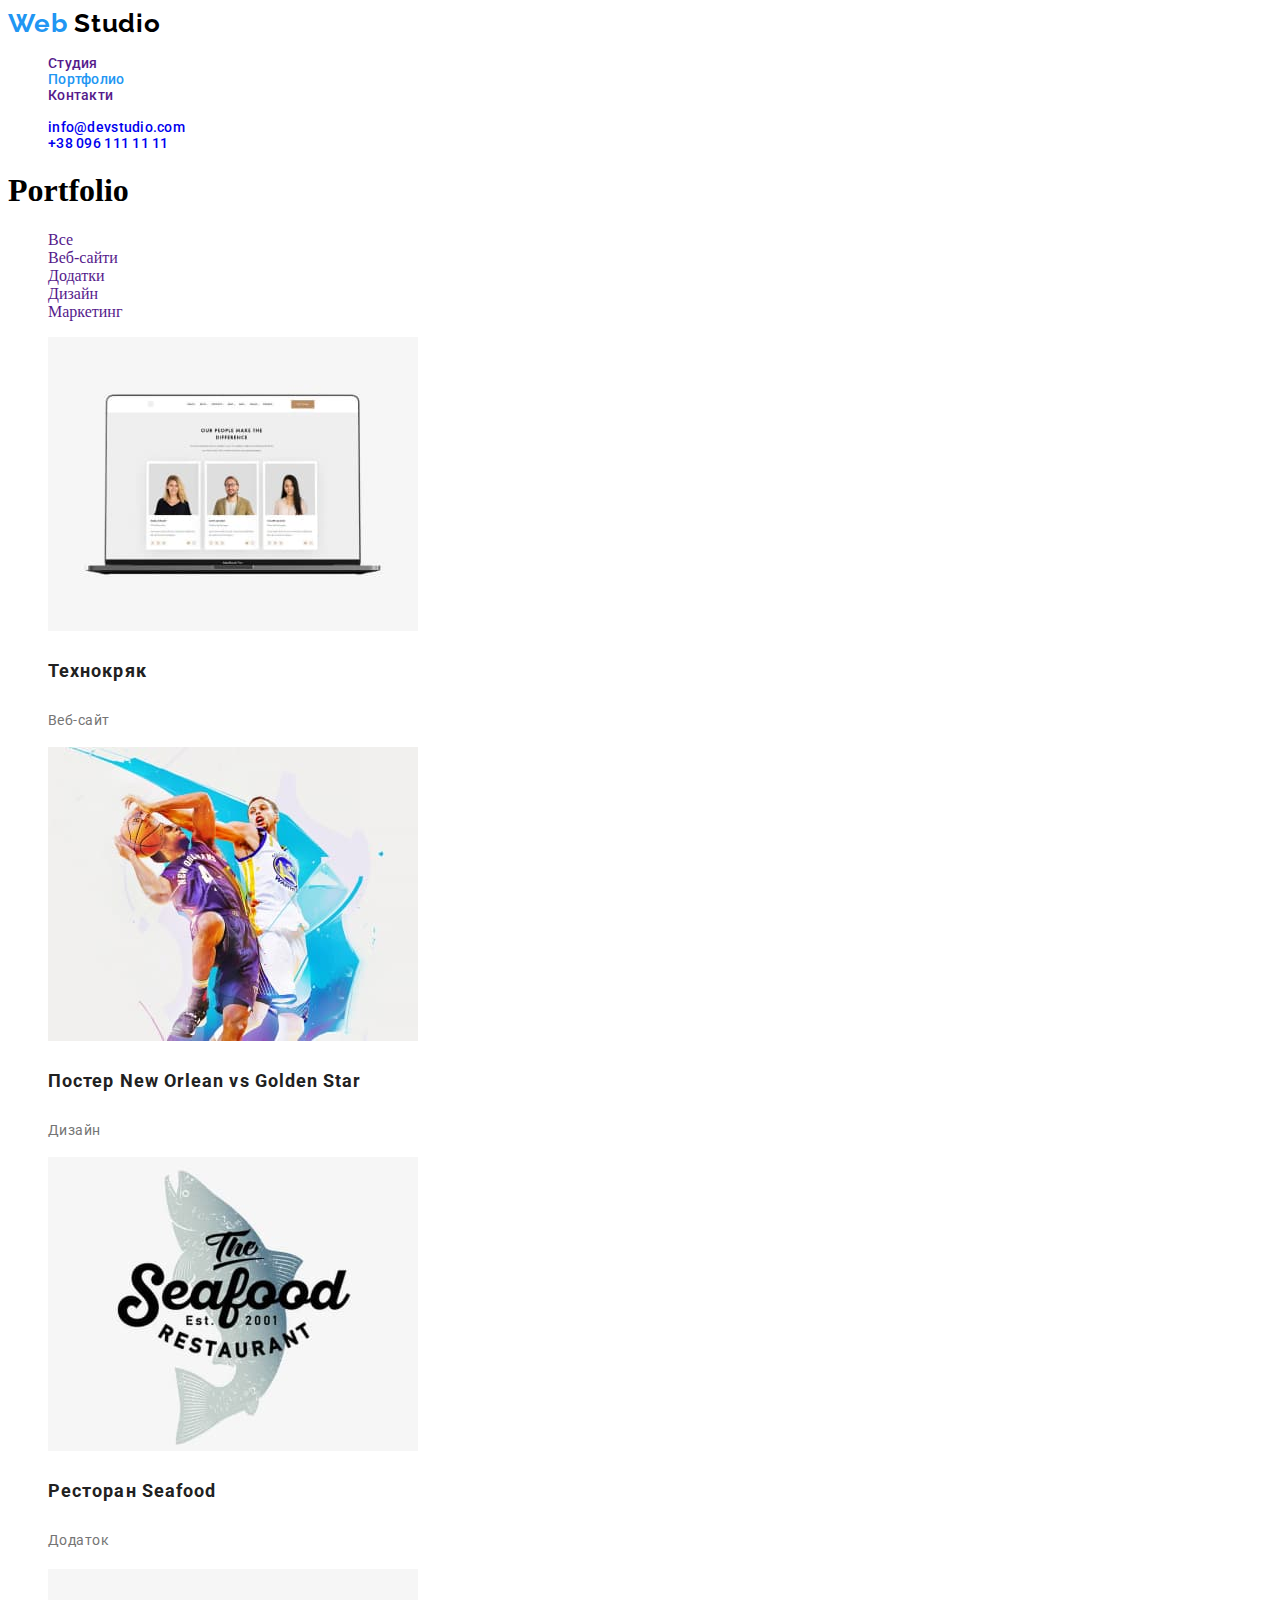
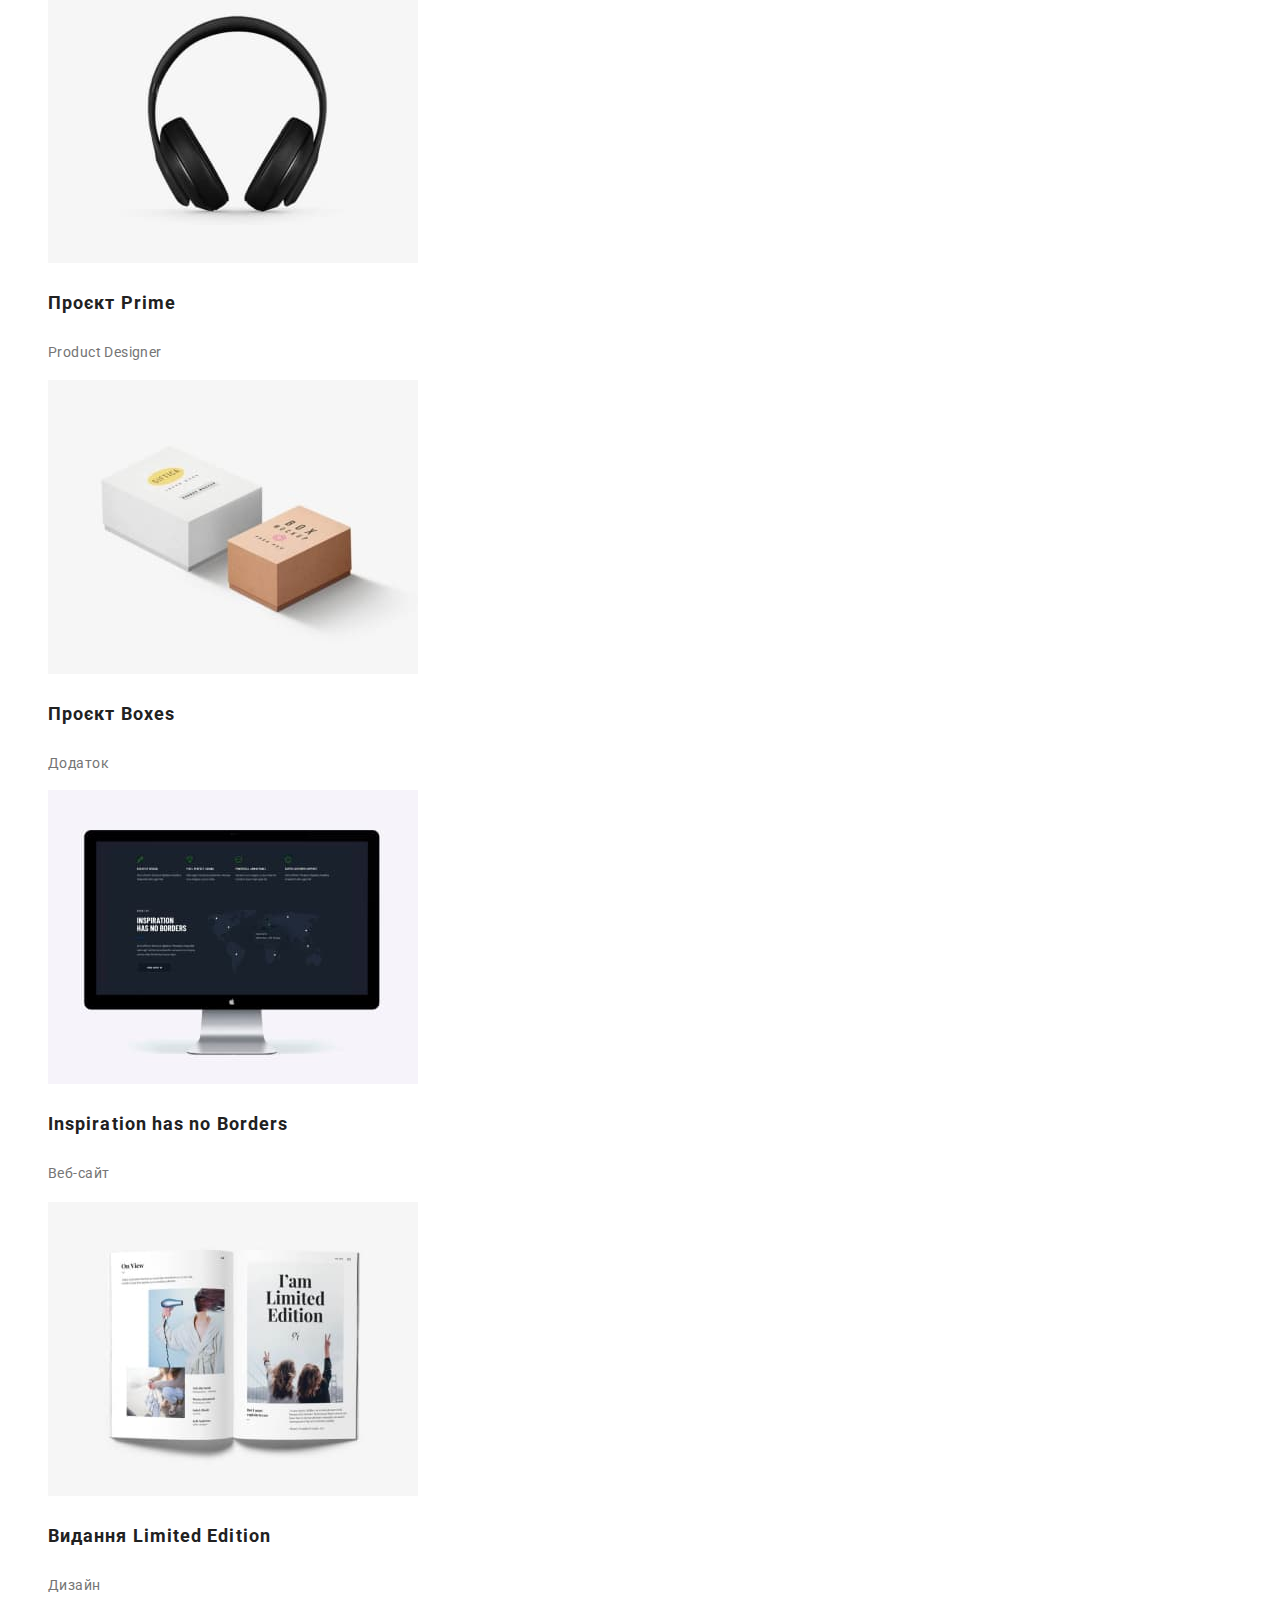
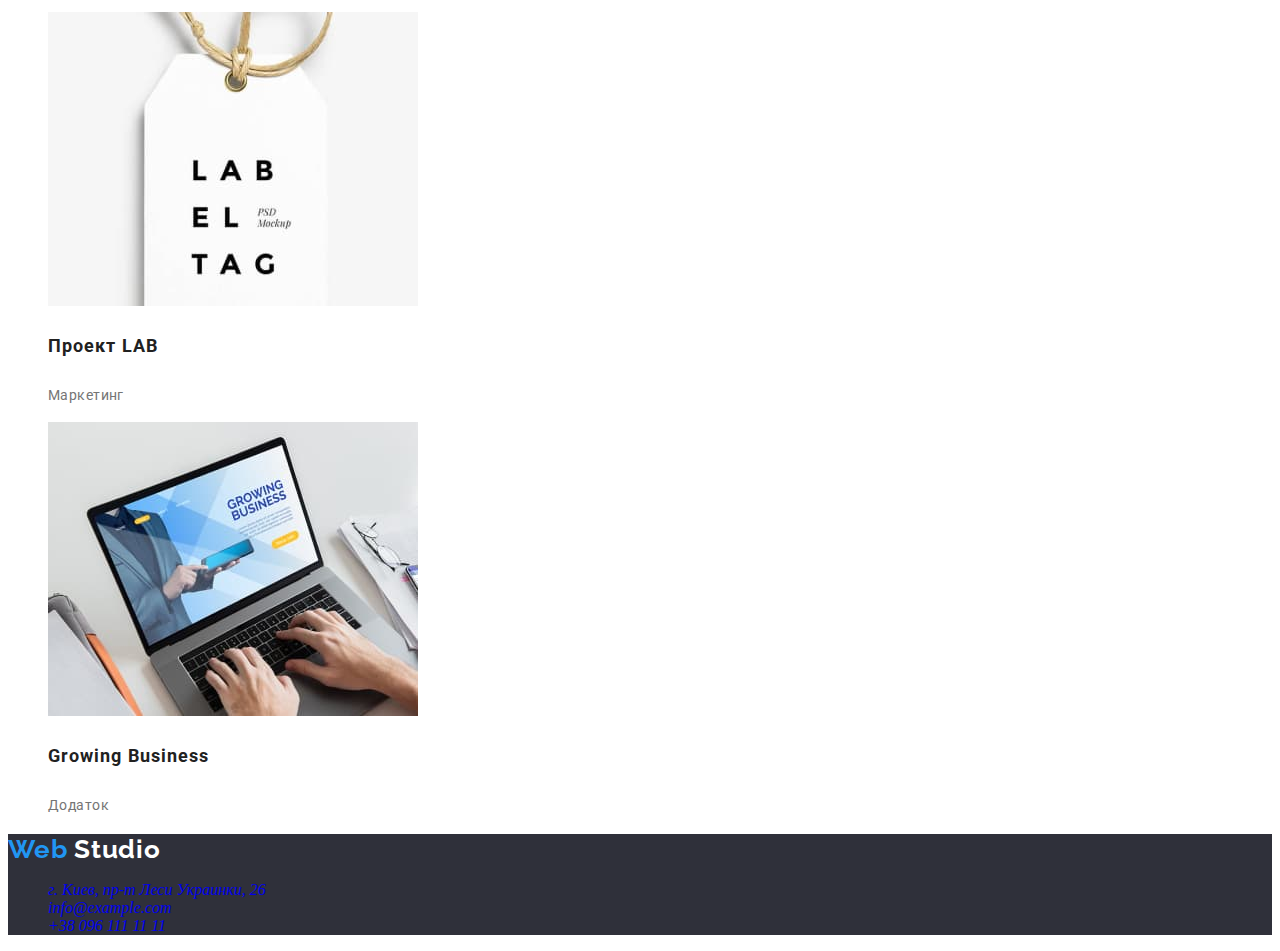
==== index.html @ 173cd4f8 "add style" ====
<!DOCTYPE html>
<html lang="ru">
    <head>
        <meta charset="UTF-8" />
        <meta
            name="viewport"
            content="width=device-width, initial-scale=1, shrink-to-fit=no"
        />
        <title>Portfolio</title>
        <link rel="preconnect" href="https://fonts.googleapis.com" />
        <link rel="preconnect" href="https://fonts.gstatic.com" crossorigin />
        <link
            href="https://fonts.googleapis.com/css2?family=Raleway:wght@700&family=Roboto:wght@400;700;900&display=swap"
            rel="stylesheet"
        />
        <link rel="stylesheet" href="./css/style.css" />
    </head>
    <body>
        <!--header-->
        <header class="header">
            <nav>
                <a href="./index.html" class="logo"
                    >Web <span class="logo-dark">Studio</span></a
                >
                <ul class="site-nav">
                    <li class="site-nav-item">
                        <a class="nav-link link" href="">Студия</a>
                    </li>
                    <li class="site-nav-item">
                        <a class="nav-link-active" href="Портфолио"
                            >Портфолио</a
                        >
                    </li>
                    <li class="site-nav-item">
                        <a class="nav-link link" href="">Контакти</a>
                    </li>
                </ul>
                <ul class="nav-contacts">
                    <li class="site-nav-item">
                        <a class="mail-header" href="mailto:info@devstudio.com"
                            >info@devstudio.com</a
                        >
                    </li>
                    <li class="site-nav-item">
                        <a class="phone-header" href="tel:+380961111111"
                            >+38 096 111 11 11</a
                        >
                    </li>
                </ul>
            </nav>
        </header>
        <section class="portfolio">
            <h1 class="section-title">Portfolio</h1>
            <!--nav-->
            <nav class="portfolio-nav">
                <ul class="portfolio-menu">
                    <li class="portfolio-item">
                        <a href="" class="menu-link curent">Все</a>
                    </li>
                    <li class="portfolio-item">
                        <a href="" class="menu-link link">Веб-сайти</a>
                    </li>
                    <li class="portfolio-item">
                        <a href="" class="menu-link link">Додатки</a>
                    </li>
                    <li class="portfolio-item">
                        <a href="" class="menu-link link">Дизайн</a>
                    </li>
                    <li class="portfolio-item">
                        <a href="" class="menu-link link">Маркетинг</a>
                    </li>
                </ul>
            </nav>
            <ul class="list">
                <li class="list-item">
                    <img
                        class="portfolio-img"
                        src="./images/img1.jpg"
                        width="370"
                        height="294"
                        alt="Веб-сайт"
                    />
                    <h3 class="list-title">Технокряк</h3>
                    <p class="list-text">Веб-сайт</p>
                </li>
                <li class="list-item">
                    <img
                        class="portfolio-img"
                        src="./images/img2.jpg"
                        width="370"
                        height="294"
                        alt="Постер New Orlean vs Golden Star"
                    />
                    <h3 class="list-title">Постер New Orlean vs Golden Star</h3>
                    <p class="list-text">Дизайн</p>
                </li>
                <li class="list-item">
                    <img
                        class="portfolio-img"
                        src="./images/img3.jpg"
                        width="370"
                        height="294"
                        alt="Ресторан Seafood"
                    />
                    <h3 class="list-title">Ресторан Seafood</h3>
                    <p class="list-text">Додаток</p>
                </li>
            </ul>
            <ul class="list">
                <li class="list-item">
                    <img
                        class="portfolio-img"
                        src="./images/img4.jpg"
                        width="370"
                        height="294"
                        alt="Проєкт Prime"
                    />
                    <h3 class="list-title">Проєкт Prime</h3>
                    <p class="list-text">Product Designer</p>
                </li>
                <li class="list-item">
                    <img
                        class="portfolio-img"
                        src="./images/img5.jpg"
                        width="370"
                        height="294"
                        alt="Проєкт Boxes"
                    />
                    <h3 class="list-title">Проєкт Boxes</h3>
                    <p class="list-text">Додаток</p>
                </li>
                <li class="list-item">
                    <img
                        class="portfolio-img"
                        src="./images/img6.jpg"
                        width="370"
                        height="294"
                        alt="Веб-сайт"
                    />
                    <h3 class="list-title">Inspiration has no Borders</h3>
                    <p class="list-text">Веб-сайт</p>
                </li>
            </ul>
            <ul class="list">
                <li class="list-item">
                    <img
                        class="portfolio-img"
                        src="./images/img7.jpg"
                        width="370"
                        height="294"
                        alt="Видання Limited Edition"
                    />
                    <h3 class="list-title">Видання Limited Edition</h3>
                    <p class="list-text">Дизайн</p>
                </li>
                <li class="list-item">
                    <img
                        class="portfolio-img"
                        src="./images/img8.jpg"
                        width="370"
                        height="294"
                        alt="Проект LAB"
                    />
                    <h3 class="list-title">Проект LAB</h3>
                    <p class="list-text">Маркетинг</p>
                </li>
                <li class="list-item">
                    <img
                        class="portfolio-img"
                        src="./images/img9.jpg"
                        width="370"
                        height="294"
                        alt="Мобільний додаток"
                    />
                    <h3 class="list-title">Growing Business</h3>
                    <p class="list-text">Додаток</p>
                </li>
            </ul>
        </section>
        <!--подвал-->
        <footer class="footer">
            <a class="logo" href="">
                Web <span class="logo-white">Studio</span></a
            >
            <address>
                <ul class="address-list">
                    <li class="address-item">
                        <a
                            class="address"
                            href="https://https://goo.gl/maps/Vq8eRykNfUg5gmFL7"
                            >г. Киев, пр-т Леси Украинки, 26</a
                        >
                    </li>
                    <li class="address-item">
                        <a class="mail-footer" href="mailto:info@example.com"
                            >info@example.com</a
                        >
                    </li>
                    <li class="address-item">
                        <a class="phone-footer" href="tel:+380961111111"
                            >+38 096 111 11 11</a
                        >
                    </li>
                </ul>
            </address>
        </footer>
    </body>
</html>
---- css/style.css ----
:root {
	--accent-color:#2196F3;
	--font-family: "Roboto" sans serif;
	--title-size:18px;
	--text-size:14px;
	--title-color:#212121;
	--text-color:#757575;
}
body {
	font-family: var(--font-family);
}
a {
	text-decoration: none;
}
ul {
	list-style: none;
}
.logo {
	font-family: 'Raleway';
		font-style: normal;
		font-weight: 700;
		font-size: 26px;
		line-height: 1.92;
		letter-spacing: 0.03em;
        color: var(--accent-color)
}
.header {
	border-color: antiquewhite;
}
.logo-dark {
	color: #000;
}
.logo-white {
	color: #fff;
}

.site-nav-item {
	font-family: 'Roboto';
	font-style: normal;
	font-weight: 500;
	font-size: 14px;
	line-height: 16px;
	letter-spacing: 0.02em;
	color: #212121;
}
.nav-link-active {
	color: var(--accent-color);


}
.nav-link active:hover,
.nav-link active:focus {
	color: var(--accent-color);

}
.site-nav-item:hover, .site-nav-item:focus {
	color: var(--accent-color);
	
}
.list-title {
	font-size: var(--title-size);
	color: var(--title-color);
	font-family:'Roboto';
	font-style: normal;
	font-weight: 700;
	font-size: 18px;
	line-height:2;
letter-spacing: 0.06em;
}
.list-text {
	font-size: var(--text-size);
	color: var(--text-color);
	font-family: 'Roboto';
	font-style: normal;
	font-weight: 400;
	line-height: 1.87;
	letter-spacing: 0.03em;
}
footer {
	background-color: #2F303A;
}
.logo {
	color: var(--accent-color);
	font-family: 'Raleway';
		font-style: normal;
		font-weight: 700;
		font-size: 26px;
		line-height:1.19;
        letter-spacing: 0.03em;
}
.logo-white {
	color: #fff;

}
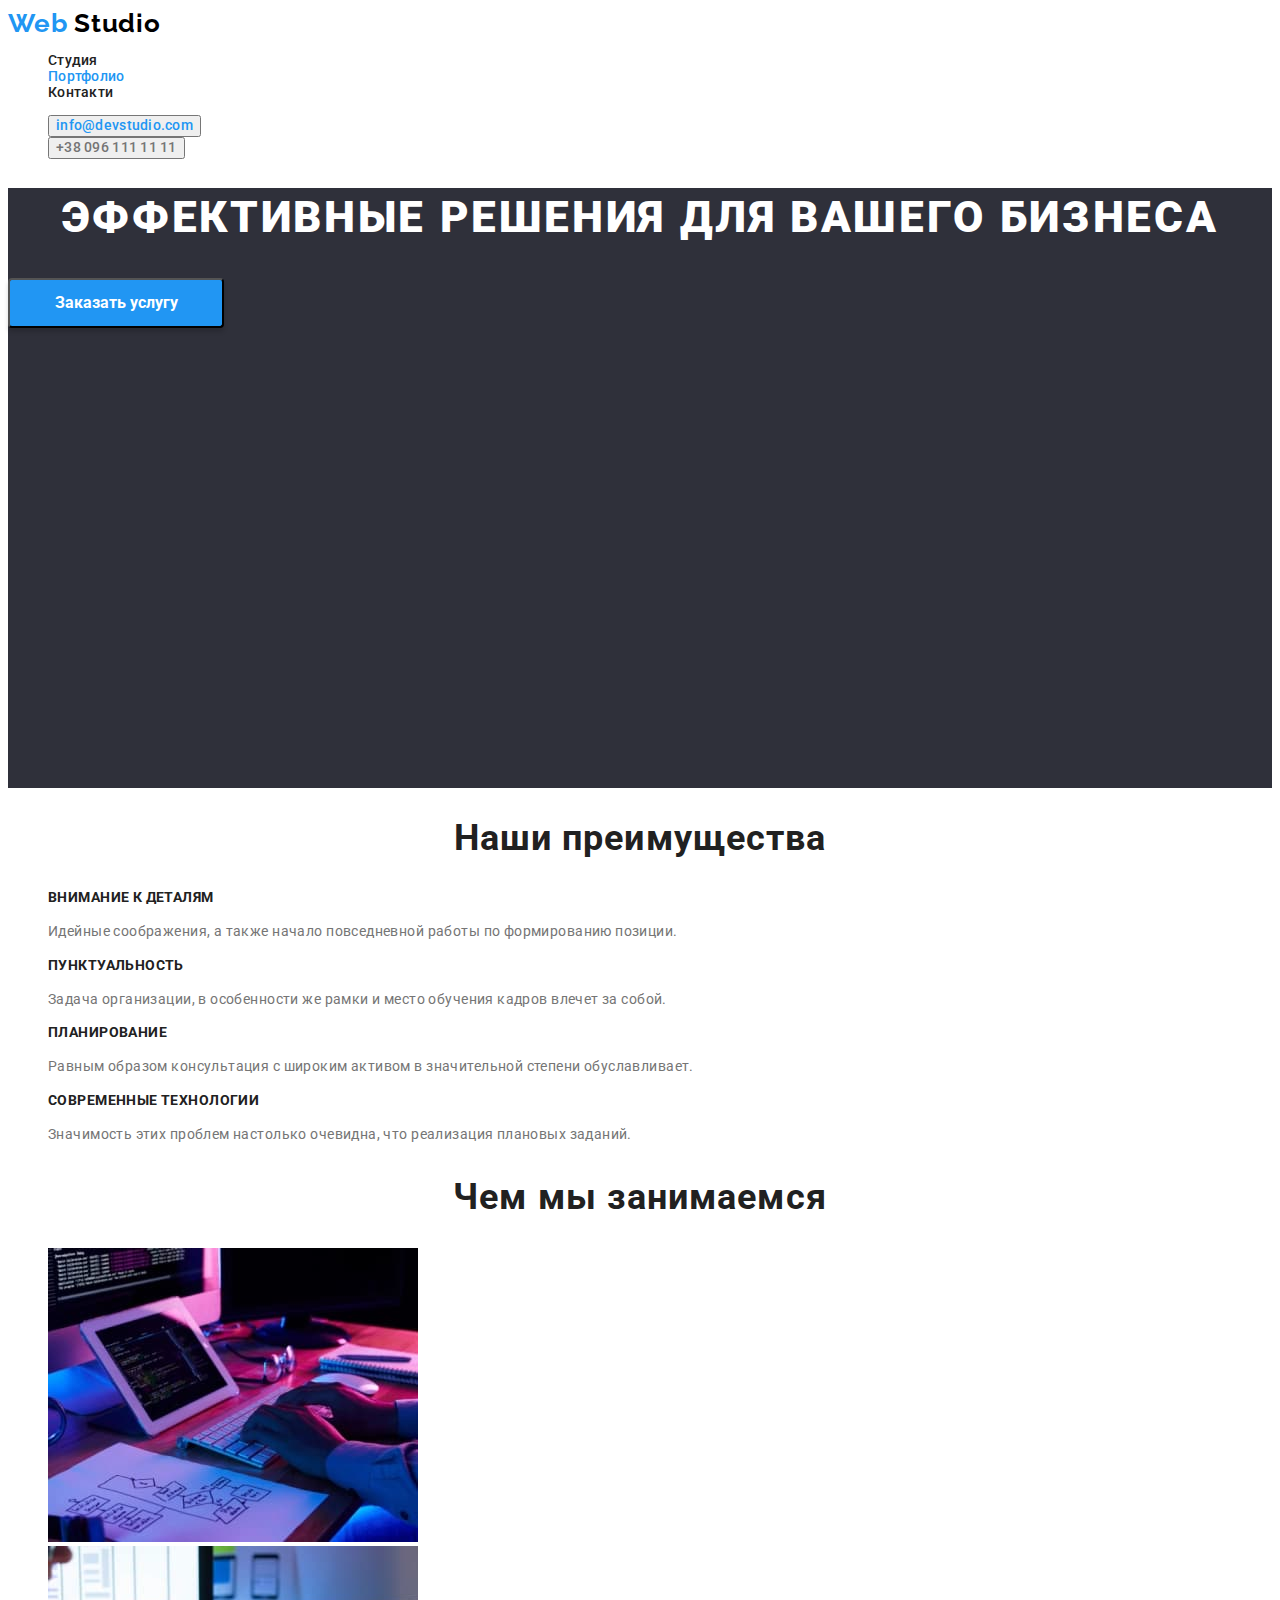
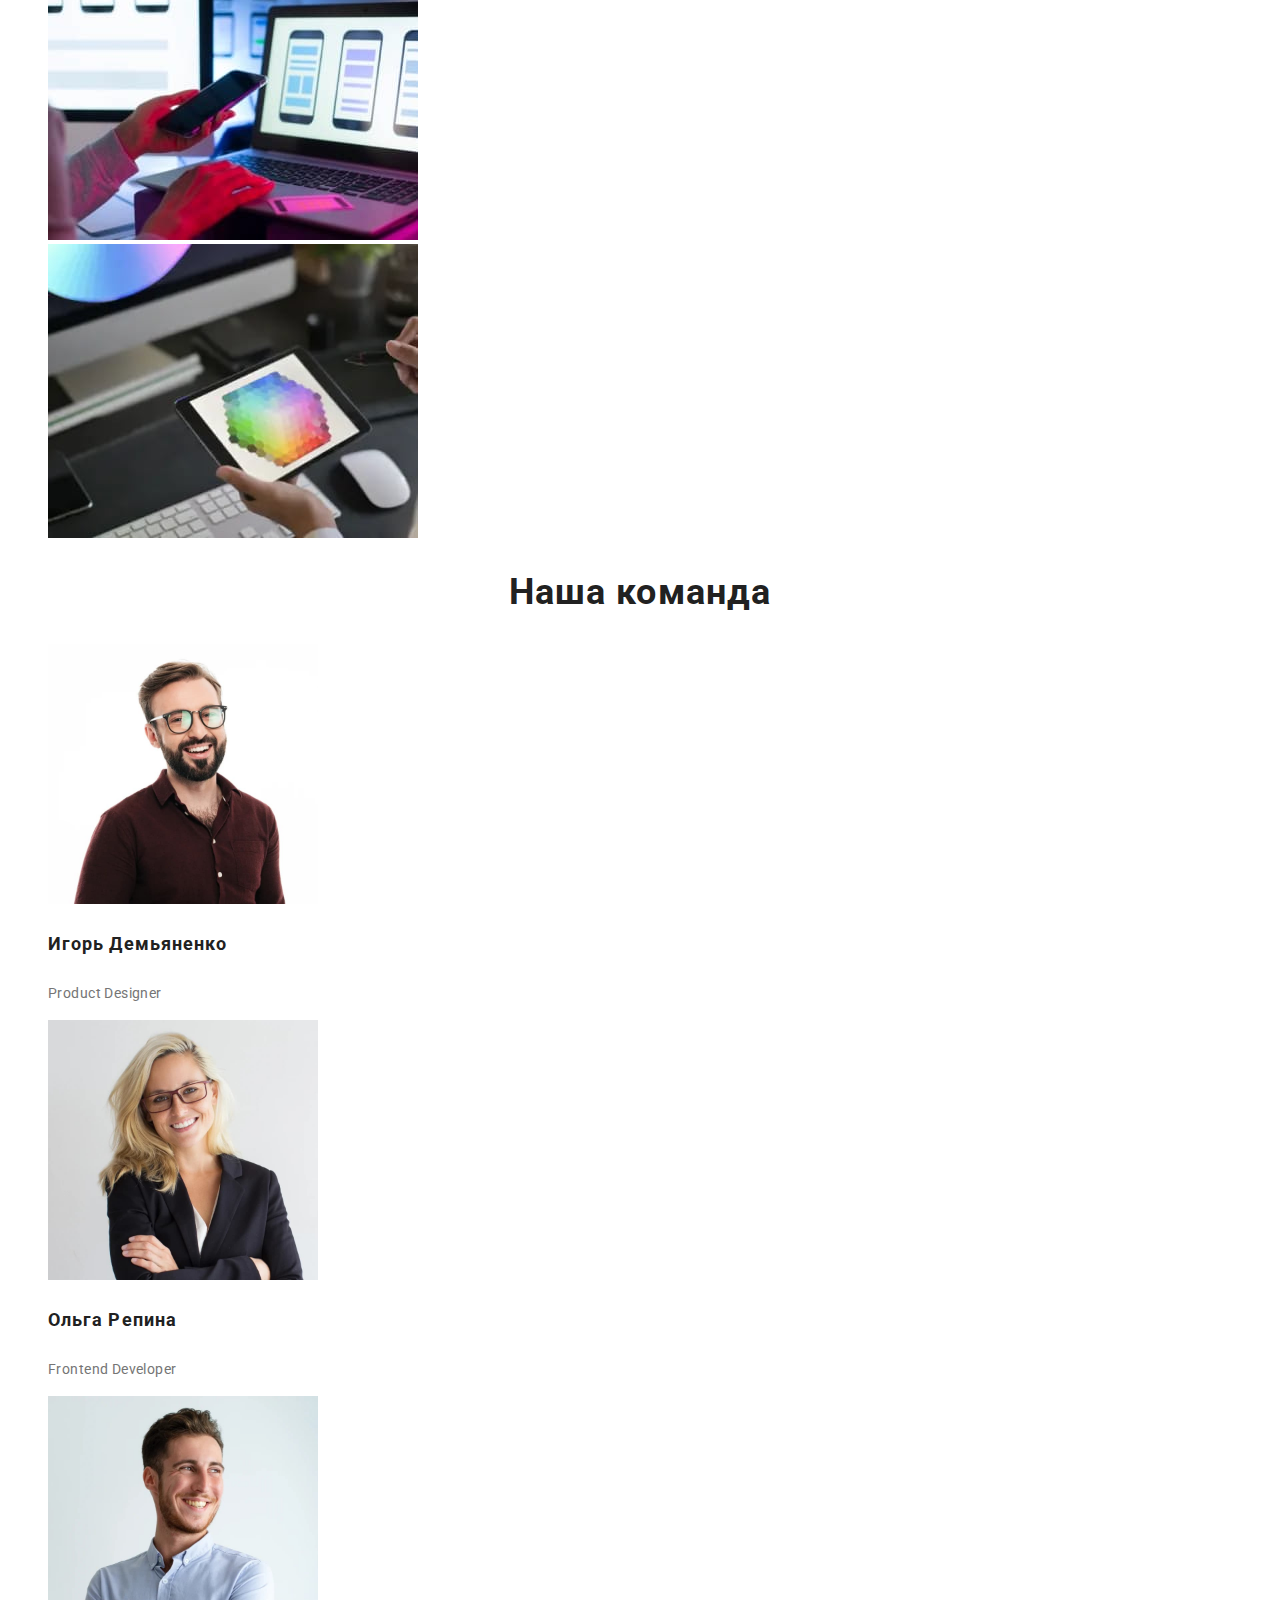
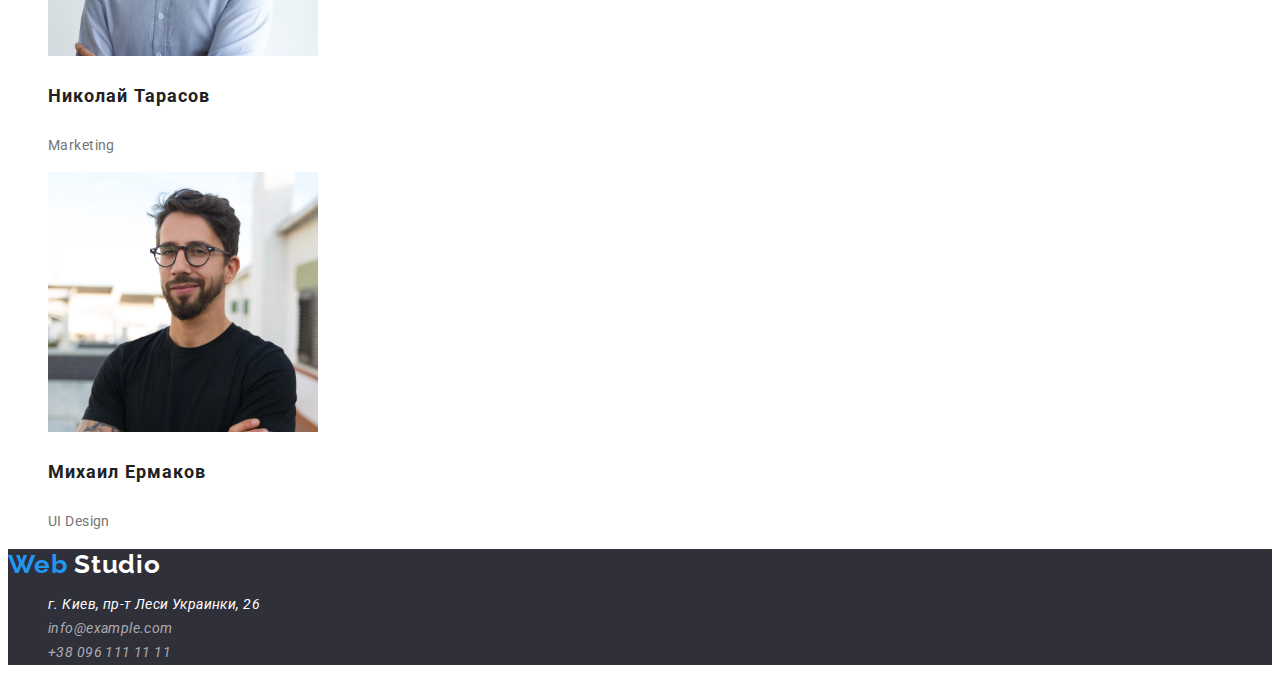
==== commit f4af5141: "stylization of pages html" ====
--- a/index.html
+++ b/index.html
@@ -1,12 +1,10 @@
 <!DOCTYPE html>
-<html lang="ru">
+<html lang="uk">
     <head>
         <meta charset="UTF-8" />
-        <meta
-            name="viewport"
-            content="width=device-width, initial-scale=1, shrink-to-fit=no"
-        />
-        <title>Portfolio</title>
+        <meta http-equiv="X-UA-Compatible" content="IE=edge" />
+        <meta name="viewport" content="width=device-width, initial-scale=1.0" />
+        <title>Студія</title>
         <link rel="preconnect" href="https://fonts.googleapis.com" />
         <link rel="preconnect" href="https://fonts.gstatic.com" crossorigin />
         <link
@@ -16,167 +14,169 @@
         <link rel="stylesheet" href="./css/style.css" />
     </head>
     <body>
-        <!--header-->
+        <!--хедер-->
         <header class="header">
             <nav>
                 <a href="./index.html" class="logo"
                     >Web <span class="logo-dark">Studio</span></a
                 >
                 <ul class="site-nav">
-                    <li class="site-nav-item">
+                    <li class="site nav item">
                         <a class="nav-link link" href="">Студия</a>
                     </li>
-                    <li class="site-nav-item">
-                        <a class="nav-link-active" href="Портфолио"
+                    <li class="site nav item">
+                        <a class="nav-link active" href="portfolio.html"
                             >Портфолио</a
                         >
                     </li>
-                    <li class="site-nav-item">
+                    <li class="site nav item">
                         <a class="nav-link link" href="">Контакти</a>
                     </li>
                 </ul>
                 <ul class="nav-contacts">
-                    <li class="site-nav-item">
-                        <a class="mail-header" href="mailto:info@devstudio.com"
-                            >info@devstudio.com</a
-                        >
-                    </li>
-                    <li class="site-nav-item">
-                        <a class="phone-header" href="tel:+380961111111"
-                            >+38 096 111 11 11</a
-                        >
+                    <li class="nav-link">
+                        <button type="button" class="button button-primary">
+                            info@devstudio.com
+                        </button>
+                    </li>
+                    <li class="nav-link">
+                        <button type="button" class="button button-secondary">
+                            +38 096 111 11 11
+                        </button>
                     </li>
                 </ul>
             </nav>
         </header>
-        <section class="portfolio">
-            <h1 class="section-title">Portfolio</h1>
-            <!--nav-->
-            <nav class="portfolio-nav">
-                <ul class="portfolio-menu">
-                    <li class="portfolio-item">
-                        <a href="" class="menu-link curent">Все</a>
-                    </li>
-                    <li class="portfolio-item">
-                        <a href="" class="menu-link link">Веб-сайти</a>
-                    </li>
-                    <li class="portfolio-item">
-                        <a href="" class="menu-link link">Додатки</a>
-                    </li>
-                    <li class="portfolio-item">
-                        <a href="" class="menu-link link">Дизайн</a>
-                    </li>
-                    <li class="portfolio-item">
-                        <a href="" class="menu-link link">Маркетинг</a>
-                    </li>
-                </ul>
-            </nav>
-            <ul class="list">
-                <li class="list-item">
-                    <img
-                        class="portfolio-img"
-                        src="./images/img1.jpg"
-                        width="370"
-                        height="294"
-                        alt="Веб-сайт"
-                    />
-                    <h3 class="list-title">Технокряк</h3>
-                    <p class="list-text">Веб-сайт</p>
-                </li>
-                <li class="list-item">
-                    <img
-                        class="portfolio-img"
-                        src="./images/img2.jpg"
-                        width="370"
-                        height="294"
-                        alt="Постер New Orlean vs Golden Star"
-                    />
-                    <h3 class="list-title">Постер New Orlean vs Golden Star</h3>
-                    <p class="list-text">Дизайн</p>
-                </li>
-                <li class="list-item">
-                    <img
-                        class="portfolio-img"
-                        src="./images/img3.jpg"
-                        width="370"
-                        height="294"
-                        alt="Ресторан Seafood"
-                    />
-                    <h3 class="list-title">Ресторан Seafood</h3>
-                    <p class="list-text">Додаток</p>
-                </li>
-            </ul>
-            <ul class="list">
-                <li class="list-item">
-                    <img
-                        class="portfolio-img"
-                        src="./images/img4.jpg"
-                        width="370"
-                        height="294"
-                        alt="Проєкт Prime"
-                    />
-                    <h3 class="list-title">Проєкт Prime</h3>
-                    <p class="list-text">Product Designer</p>
-                </li>
-                <li class="list-item">
-                    <img
-                        class="portfolio-img"
-                        src="./images/img5.jpg"
-                        width="370"
-                        height="294"
-                        alt="Проєкт Boxes"
-                    />
-                    <h3 class="list-title">Проєкт Boxes</h3>
-                    <p class="list-text">Додаток</p>
-                </li>
-                <li class="list-item">
-                    <img
-                        class="portfolio-img"
-                        src="./images/img6.jpg"
-                        width="370"
-                        height="294"
-                        alt="Веб-сайт"
-                    />
-                    <h3 class="list-title">Inspiration has no Borders</h3>
-                    <p class="list-text">Веб-сайт</p>
-                </li>
-            </ul>
-            <ul class="list">
-                <li class="list-item">
-                    <img
-                        class="portfolio-img"
-                        src="./images/img7.jpg"
-                        width="370"
-                        height="294"
-                        alt="Видання Limited Edition"
-                    />
-                    <h3 class="list-title">Видання Limited Edition</h3>
-                    <p class="list-text">Дизайн</p>
-                </li>
-                <li class="list-item">
-                    <img
-                        class="portfolio-img"
-                        src="./images/img8.jpg"
-                        width="370"
-                        height="294"
-                        alt="Проект LAB"
-                    />
-                    <h3 class="list-title">Проект LAB</h3>
-                    <p class="list-text">Маркетинг</p>
-                </li>
-                <li class="list-item">
-                    <img
-                        class="portfolio-img"
-                        src="./images/img9.jpg"
-                        width="370"
-                        height="294"
-                        alt="Мобільний додаток"
-                    />
-                    <h3 class="list-title">Growing Business</h3>
-                    <p class="list-text">Додаток</p>
-                </li>
-            </ul>
-        </section>
+
+        <!--студія-->
+        <main>
+            <!--шапка-->
+            <section class="studio">
+                <h1 class="studio-title">
+                    Эффективные решения для вашего бизнеса
+                </h1>
+                <button type="button" class="btn-primary">
+                    Заказать услугу
+                </button>
+            </section>
+            <!--переваги-->
+            <section class="advantages">
+                <h2 class="section-title">Наши преимущества</h2>
+                <ul class="links">
+                    <li class="link-iteam">
+                        <h3 class="advantages-title">Внимание к деталям</h3>
+                        <p class="advantages-text">
+                            Идейные соображения, а также начало повседневной
+                            работы по формированию позиции.
+                        </p>
+                    </li>
+                    <li class="link-iteam">
+                        <h3 class="advantages-title">Пунктуальность</h3>
+                        <p class="advantages-text">
+                            Задача организации, в особенности же рамки и место
+                            обучения кадров влечет за собой.
+                        </p>
+                    </li>
+                    <li class="link-iteam">
+                        <h3 class="advantages-title">Планирование</h3>
+                        <p class="advantages-text">
+                            Равным образом консультация с широким активом в
+                            значительной степени обуславливает.
+                        </p>
+                    </li>
+                    <li class="link-iteam">
+                        <h3 class="advantages-title">Современные технологии</h3>
+                        <p class="advantages-text">
+                            Значимость этих проблем настолько очевидна, что
+                            реализация плановых заданий.
+                        </p>
+                    </li>
+                </ul>
+            </section>
+            <!--наша работа-->
+            <section class="our-work">
+                <h2 class="section-title">Чем мы занимаемся</h2>
+                <ul class="list">
+                    <li class="list-iteam">
+                        <img
+                            class="work-img"
+                            src="./images/work/box1.jpg"
+                            width="370"
+                            height="294"
+                            alt="клавіатура і планшет"
+                        />
+                    </li>
+                    <li class="list-iteam">
+                        <img
+                            class="work-img"
+                            src="./images/work/box2.jpg"
+                            width="370"
+                            height="294"
+                            alt="мобільний телефон і ноутбук"
+                        />
+                    </li>
+                    <li class="list-iteam">
+                        <img
+                            class="work-img"
+                            src="./images/work/box3.jpg"
+                            width="370"
+                            height="294"
+                            alt="планшет у руці"
+                        />
+                    </li>
+                </ul>
+            </section>
+            <!--команда-->
+            <section class="section-team">
+                <h2 class="section-title">Наша команда</h2>
+                <ul class="list">
+                    <li class="list-iteam">
+                        <img
+                            class="team-img"
+                            src="./images/team/photo1.jpg"
+                            width="270"
+                            height="260"
+                            alt="Игорь Демьяненко"
+                        />
+                        <h3 class="list-title">Игорь Демьяненко</h3>
+                        <p class="list-text">Product Designer</p>
+                    </li>
+                    <li class="list-iteam">
+                        <img
+                            class="team-img"
+                            src="./images/team/photo2.jpg"
+                            width="270"
+                            height="260"
+                            alt="Ольга Репина"
+                        />
+                        <h3 class="list-title">Ольга Репина</h3>
+                        <p class="list-text">Frontend Developer</p>
+                    </li>
+                    <li class="list-iteam">
+                        <img
+                            class="team-img"
+                            src="./images/team/photo3.jpg"
+                            width="270"
+                            height="260"
+                            alt="Николай Тарасов"
+                        />
+                        <h3 class="list-title">Николай Тарасов</h3>
+                        <p class="list-text">Marketing</p>
+                    </li>
+                    <li class="list-iteam">
+                        <img
+                            class="team-img"
+                            src="./images/team/photo4.jpg"
+                            width="270"
+                            height="260"
+                            alt="Михаил Ермаков"
+                        />
+                        <h3 class="list-title">Михаил Ермаков</h3>
+                        <p class="list-text">UI Design</p>
+                    </li>
+                </ul>
+            </section>
+        </main>
         <!--подвал-->
         <footer class="footer">
             <a class="logo" href="">
@@ -192,12 +192,12 @@
                         >
                     </li>
                     <li class="address-item">
-                        <a class="mail-footer" href="mailto:info@example.com"
+                        <a class="address-link" href="mailto:info@example.com"
                             >info@example.com</a
                         >
                     </li>
                     <li class="address-item">
-                        <a class="phone-footer" href="tel:+380961111111"
+                        <a class="address-link" href="tel:+380961111111"
                             >+38 096 111 11 11</a
                         >
                     </li>
--- a/css/style.css
+++ b/css/style.css
@@ -1,28 +1,37 @@
 :root {
 	--accent-color:#2196F3;
+	--primary-white-color:#fff;
 	--font-family: "Roboto" sans serif;
-	--title-size:18px;
-	--text-size:14px;
-	--title-color:#212121;
+	--title-font-size:18px;
+	--text-font-size:14px;
+	--priamary-color:#212121;
 	--text-color:#757575;
+	
 }
 body {
 	font-family: var(--font-family);
-}
+	font-size: var(--text-font-size);
+	color: var(--accent-color);
+	font-family:"Roboto" sans serif;
+	color:#212121;
+}
+
 a {
 	text-decoration: none;
 }
 ul {
 	list-style: none;
 }
+
+/*--хедер--*/
 .logo {
 	font-family: 'Raleway';
-		font-style: normal;
-		font-weight: 700;
-		font-size: 26px;
-		line-height: 1.92;
-		letter-spacing: 0.03em;
-        color: var(--accent-color)
+	font-style: normal;
+	font-weight: 700;
+	font-size: 26px;
+	line-height: 1.92;
+	letter-spacing: 0.03em;
+	color: var(--accent-color);
 }
 .header {
 	border-color: antiquewhite;
@@ -34,61 +43,205 @@
 	color: #fff;
 }
 
-.site-nav-item {
+.nav-link {
 	font-family: 'Roboto';
 	font-style: normal;
 	font-weight: 500;
 	font-size: 14px;
-	line-height: 16px;
+	line-height: 1.14;
 	letter-spacing: 0.02em;
 	color: #212121;
 }
-.nav-link-active {
-	color: var(--accent-color);
-
-
-}
-.nav-link active:hover,
-.nav-link active:focus {
-	color: var(--accent-color);
-
-}
-.site-nav-item:hover, .site-nav-item:focus {
-	color: var(--accent-color);
+.active {
+	color: #2196F3;
+}
+
+.active:hover,
+.active:focus {
+	color: var(--primary-white-color);
+}
+
+.nav-link:hover,
+.nav-link:focus {
+	color: var(--accent-color);
+}
+.button {
+	font-family: 'Roboto';
+	font-style: normal;
+	font-weight: 500;
+	font-size: 14px;
+	line-height: 1.14;
+	letter-spacing: 0.02em;
 	
 }
+.button:hover,
+.button:focus {
+	color: var(--primary-white-color);
+	background-color: var(--accent-color);
+	width: 140px;
+}
+.button-primary {
+color:var(--accent-color);
+}
+.button-secondary {
+color:var(--text-color);
+}
+.button-secondary:hover,
+.button-secondary:focus {
+	color: var(--primary-white-color);
+	background-color: var(--accent-color);
+	width: 140px;
+}
+
+.portfolio-title {
+	color: #212121;
+	font-family: 'Roboto';
+	font-weight: 700;
+	font-size: 32px;
+}
+.menu-link {
+	font-family: 'Roboto';
+	font-size: 16px;
+	text-align: center;
+	line-height: 1.6;
+	letter-spacing: 0.03em;
+	color: #212121;
+	transition: 1s;
+}
+.link:hover,
+.link:focus {
+	color: var(--primary-white-color);
+	background-color: var(--accent-color);
+}
+
+.portfolio-item {
+	background: #F5F4FA;
+	border-radius: 4px;
+	width: 125px;
+    height: 38px;
+}
+.portfolio-item:hover,
+.portfolio-item:focus {
+	color: var(--primary-white-color);
+	background-color: var(--accent-color);
+	width: 125px;
+	height: 38px;
+	transition: 0.5s;
+}
+.curent {
+	color:var(--primary-white-color);
+}
+.portfolio-item-curent {
+	width: 73px;
+	height: 38px;
+	background: #2196F3;
+	box-shadow: 0px 3px 1px rgba(0, 0, 0, 0.1), 0px 1px 2px rgba(0, 0, 0, 0.08), 0px 2px 2px rgba(0, 0, 0, 0.12);
+	border-radius: 4px;
+}
+
+/*--портфоліо--*/
+
 .list-title {
-	font-size: var(--title-size);
-	color: var(--title-color);
+	font-size:var(--title-font-size);
+    color: var(--priamary-color);
+	font-family:var(--font-family);
 	font-family:'Roboto';
-	font-style: normal;
-	font-weight: 700;
-	font-size: 18px;
 	line-height:2;
 letter-spacing: 0.06em;
 }
 .list-text {
-	font-size: var(--text-size);
+	font-size: var(--text-font-size);
 	color: var(--text-color);
 	font-family: 'Roboto';
-	font-style: normal;
-	font-weight: 400;
 	line-height: 1.87;
 	letter-spacing: 0.03em;
 }
+
+/*--подвал--*/
+
 footer {
 	background-color: #2F303A;
 }
 .logo {
 	color: var(--accent-color);
 	font-family: 'Raleway';
-		font-style: normal;
-		font-weight: 700;
-		font-size: 26px;
-		line-height:1.19;
-        letter-spacing: 0.03em;
+	font-style: normal;
+	font-weight: 700;
+	font-size: 26px;
+	line-height:1.19;
+	letter-spacing: 0.03em;
 }
 .logo-white {
 	color: #fff;
-
-}
+}
+.address {
+	font-family: 'Roboto';
+	font-size: 14px;
+	line-height: 1.7;
+	letter-spacing: 0.03em;
+	color: #FFFFFF;
+}
+.address-link {
+	font-family: 'Roboto';
+	font-size: 14px;
+	line-height: 1.7;
+	letter-spacing: 0.03em;
+	color: rgba(255, 255, 255, 0.6);
+}
+
+
+/*--студія--*/
+
+.studio {
+	background-color: #2F303A;
+	width: 100%;
+	height: 600px;
+}
+.studio-title {
+	font-family: 'Roboto';
+	font-weight: 900;
+	font-size: 44px;
+	line-height: 1.36;
+	text-align: center;
+	letter-spacing: 0.06em;
+	text-transform: uppercase;
+	color: #FFFFFF;
+}
+.btn-primary {
+width: 216px;
+height: 50px;
+background: #2196F3;
+box-shadow: 0px 4px 4px rgba(0, 0, 0, 0.15);
+border-radius: 4px;
+font-family: 'Roboto';
+font-weight: 700;
+font-size: 16px;
+color: #fff;
+text-align: center;
+cursor: pointer;
+}
+.section-title {
+font-family: 'Roboto';
+font-weight: 700;
+font-size: 36px;
+line-height: 1.16;
+text-align: center;
+letter-spacing: 0.03em;
+color: var(--priamary-color);
+}
+.advantages-title {
+	font-family: 'Roboto';
+	font-size: 14px;
+	line-height: 1.14;
+	letter-spacing: 0.03em;
+	text-transform: uppercase;
+    color:var(--priamary-color);
+	
+}
+.advantages-text {
+	font-family: 'Roboto';
+	font-size: 14px;  
+	line-height: 1.7;
+    letter-spacing: 0.03em;
+    color:var(--text-color);
+}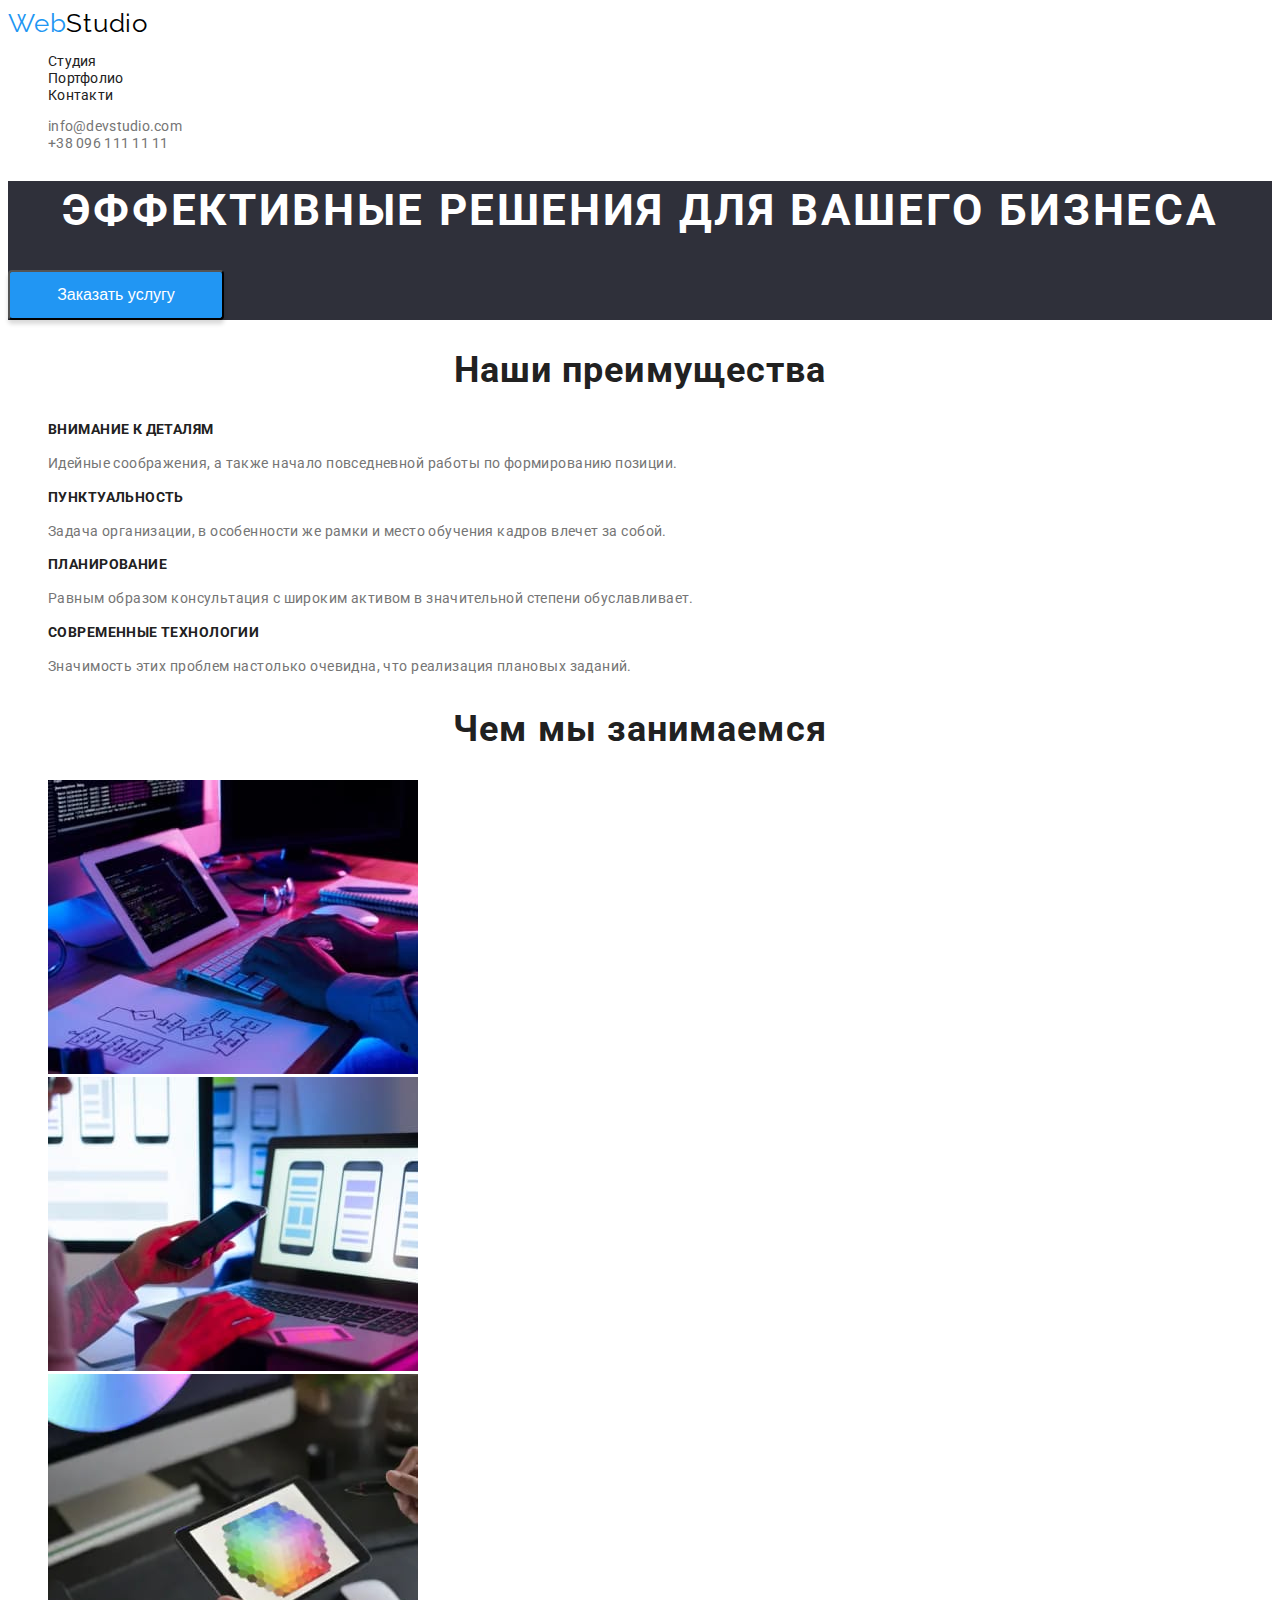
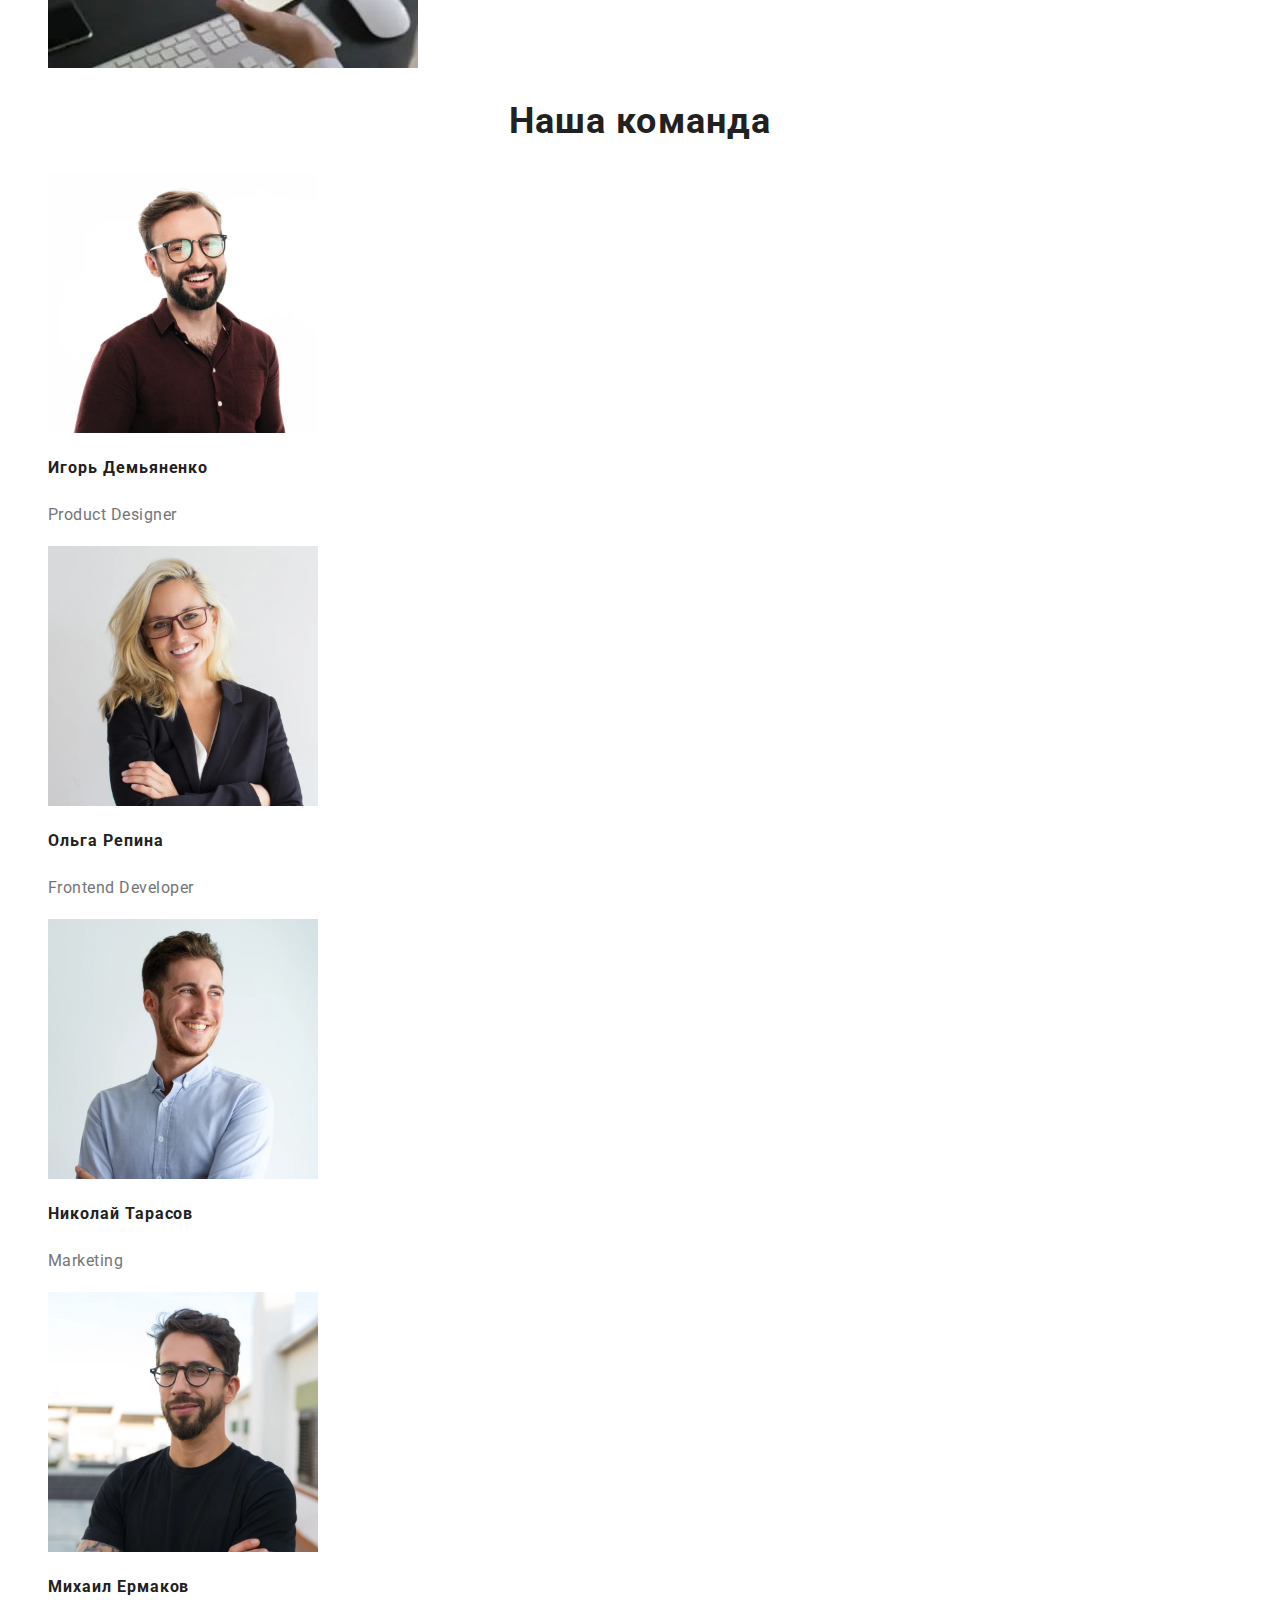
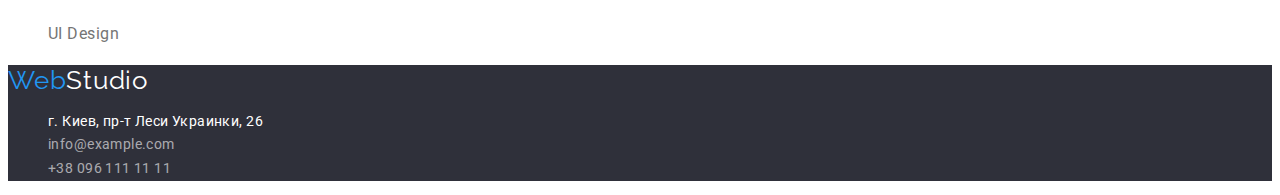
==== commit 2eb54e33: "edits" ====
--- a/index.html
+++ b/index.html
@@ -8,7 +8,7 @@
         <link rel="preconnect" href="https://fonts.googleapis.com" />
         <link rel="preconnect" href="https://fonts.gstatic.com" crossorigin />
         <link
-            href="https://fonts.googleapis.com/css2?family=Raleway:wght@700&family=Roboto:wght@400;700;900&display=swap"
+            href="https://fonts.googleapis.com/css2?family=Montserrat:wght@400;700&family=Poppins:wght@500&family=Raleway:wght@700&family=Roboto:wght@500;700&display=swap"
             rel="stylesheet"
         />
         <link rel="stylesheet" href="./css/style.css" />
@@ -17,32 +17,30 @@
         <!--хедер-->
         <header class="header">
             <nav>
-                <a href="./index.html" class="logo"
-                    >Web <span class="logo-dark">Studio</span></a
+                <a href="./index.html" class="link logo"
+                    >Web<span class="logo-dark">Studio</span></a
                 >
-                <ul class="site-nav">
-                    <li class="site nav item">
-                        <a class="nav-link link" href="">Студия</a>
-                    </li>
-                    <li class="site nav item">
-                        <a class="nav-link active" href="portfolio.html"
-                            >Портфолио</a
-                        >
-                    </li>
-                    <li class="site nav item">
-                        <a class="nav-link link" href="">Контакти</a>
-                    </li>
-                </ul>
-                <ul class="nav-contacts">
-                    <li class="nav-link">
-                        <button type="button" class="button button-primary">
-                            info@devstudio.com
-                        </button>
-                    </li>
-                    <li class="nav-link">
-                        <button type="button" class="button button-secondary">
-                            +38 096 111 11 11
-                        </button>
+                <ul class="list">
+                    <li class="list-item">
+                        <a class="link menu" href="">Студия</a>
+                    </li>
+                    <li class="list-item">
+                        <a class="link menu" href="portfolio.html">Портфолио</a>
+                    </li>
+                    <li class="list-item">
+                        <a class="link menu" href="">Контакти</a>
+                    </li>
+                </ul>
+                <ul class="list">
+                    <li class="nav-links">
+                        <a class="link" href="mailto:info@devstudio.com">
+                            info@devstudio.com</a
+                        >
+                    </li>
+                    <li class="nav-links">
+                        <a class="link" href=" +380961111111">
+                            +38 096 111 11 11</a
+                        >
                     </li>
                 </ul>
             </nav>
@@ -62,7 +60,7 @@
             <!--переваги-->
             <section class="advantages">
                 <h2 class="section-title">Наши преимущества</h2>
-                <ul class="links">
+                <ul class="list">
                     <li class="link-iteam">
                         <h3 class="advantages-title">Внимание к деталям</h3>
                         <p class="advantages-text">
@@ -179,25 +177,25 @@
         </main>
         <!--подвал-->
         <footer class="footer">
-            <a class="logo" href="">
-                Web <span class="logo-white">Studio</span></a
+            <a class="link logo" href="">
+                Web<span class="logo-white">Studio</span></a
             >
             <address>
-                <ul class="address-list">
-                    <li class="address-item">
+                <ul class="list">
+                    <li class="item-address">
                         <a
-                            class="address"
+                            class="link address"
                             href="https://https://goo.gl/maps/Vq8eRykNfUg5gmFL7"
                             >г. Киев, пр-т Леси Украинки, 26</a
                         >
                     </li>
                     <li class="address-item">
-                        <a class="address-link" href="mailto:info@example.com"
+                        <a class="link address" href="mailto:info@example.com"
                             >info@example.com</a
                         >
                     </li>
                     <li class="address-item">
-                        <a class="address-link" href="tel:+380961111111"
+                        <a class="link address" href="tel:+380961111111"
                             >+38 096 111 11 11</a
                         >
                     </li>
--- a/css/style.css
+++ b/css/style.css
@@ -1,247 +1,182 @@
 :root {
-	--accent-color:#2196F3;
-	--primary-white-color:#fff;
-	--font-family: "Roboto" sans serif;
-	--title-font-size:18px;
-	--text-font-size:14px;
-	--priamary-color:#212121;
-	--text-color:#757575;
-	
+    --accent-color: #2196f3;
+    --primary-white-color: #fff;
+    --font-family: 'Roboto', sans-serif;
+    --title-font-size: 16px;
+    --text-font-size: 14px;
+    --priamary-color: #212121;
+    --text-color: #757575;
 }
 body {
-	font-family: var(--font-family);
-	font-size: var(--text-font-size);
-	color: var(--accent-color);
-	font-family:"Roboto" sans serif;
-	color:#212121;
+    font-family: var(--font-family);
+    font-size: var(--text-font-size);
+    color: var(--accent-color);
 }
 
-a {
-	text-decoration: none;
+.list {
+    list-style-type: none;
 }
-ul {
-	list-style: none;
+.link {
+    text-decoration: none;
 }
 
 /*--хедер--*/
 .logo {
-	font-family: 'Raleway';
-	font-style: normal;
-	font-weight: 700;
-	font-size: 26px;
-	line-height: 1.92;
-	letter-spacing: 0.03em;
-	color: var(--accent-color);
+    font-size: 26px;
+    line-height: 1.92;
+    letter-spacing: 0.03em;
+    color: var(--accent-color);
 }
 .header {
-	border-color: antiquewhite;
+    border-color: antiquewhite;
 }
 .logo-dark {
-	color: #000;
+    color: #000;
 }
 .logo-white {
-	color: #fff;
+    color: #fff;
 }
 
-.nav-link {
-	font-family: 'Roboto';
-	font-style: normal;
-	font-weight: 500;
-	font-size: 14px;
-	line-height: 1.14;
-	letter-spacing: 0.02em;
-	color: #212121;
-}
-.active {
-	color: #2196F3;
-}
-
-.active:hover,
-.active:focus {
-	color: var(--primary-white-color);
+.list-item .menu {
+    font-size: var(--text-font-size);
+    line-height: 1.14;
+    letter-spacing: 0.02em;
+    color: var(--priamary-color);
 }
 
 .nav-link:hover,
 .nav-link:focus {
-	color: var(--accent-color);
+    color: var(--accent-color);
 }
-.button {
-	font-family: 'Roboto';
-	font-style: normal;
-	font-weight: 500;
-	font-size: 14px;
-	line-height: 1.14;
-	letter-spacing: 0.02em;
-	
-}
-.button:hover,
-.button:focus {
-	color: var(--primary-white-color);
-	background-color: var(--accent-color);
-	width: 140px;
-}
-.button-primary {
-color:var(--accent-color);
-}
-.button-secondary {
-color:var(--text-color);
-}
-.button-secondary:hover,
-.button-secondary:focus {
-	color: var(--primary-white-color);
-	background-color: var(--accent-color);
-	width: 140px;
-}
-
-.portfolio-title {
-	color: #212121;
-	font-family: 'Roboto';
-	font-weight: 700;
-	font-size: 32px;
-}
-.menu-link {
-	font-family: 'Roboto';
-	font-size: 16px;
-	text-align: center;
-	line-height: 1.6;
-	letter-spacing: 0.03em;
-	color: #212121;
-	transition: 1s;
+.link {
+    font-size: var(--text-font-size);
+    line-height: 1.14;
+    letter-spacing: 0.02em;
+    color: var(--text-color);
 }
 .link:hover,
 .link:focus {
-	color: var(--primary-white-color);
-	background-color: var(--accent-color);
+    color: var(--accent-color);
 }
 
-.portfolio-item {
-	background: #F5F4FA;
-	border-radius: 4px;
-	width: 125px;
-    height: 38px;
+.title {
+    color: var(--priamary-color);
+    font-size: 32px;
 }
-.portfolio-item:hover,
-.portfolio-item:focus {
-	color: var(--primary-white-color);
-	background-color: var(--accent-color);
-	width: 125px;
-	height: 38px;
-	transition: 0.5s;
+.button {
+    font-size: var(--text-font-size);
+    text-align: center;
+    line-height: 1.6;
+    letter-spacing: 0.03em;
+    color: var(--priamary-color);
 }
-.curent {
-	color:var(--primary-white-color);
-}
-.portfolio-item-curent {
-	width: 73px;
-	height: 38px;
-	background: #2196F3;
-	box-shadow: 0px 3px 1px rgba(0, 0, 0, 0.1), 0px 1px 2px rgba(0, 0, 0, 0.08), 0px 2px 2px rgba(0, 0, 0, 0.12);
-	border-radius: 4px;
+
+.button:hover,
+.button:focus {
+    color: var(--primary-white-color);
+    background-color: var(--accent-color);
 }
 
 /*--портфоліо--*/
 
-.list-title {
-	font-size:var(--title-font-size);
+.portfolio-title {
+    font-size: 18px;
     color: var(--priamary-color);
-	font-family:var(--font-family);
-	font-family:'Roboto';
-	line-height:2;
-letter-spacing: 0.06em;
+    line-height: 2;
+    letter-spacing: 0.06em;
 }
-.list-text {
-	font-size: var(--text-font-size);
-	color: var(--text-color);
-	font-family: 'Roboto';
-	line-height: 1.87;
-	letter-spacing: 0.03em;
+
+.portfolio-text {
+    font-size: var(--title-font-size);
+    color: var(--text-color);
+    line-height: 1.87;
+    letter-spacing: 0.03em;
 }
 
 /*--подвал--*/
 
 footer {
-	background-color: #2F303A;
+    background-color: #2f303a;
 }
 .logo {
-	color: var(--accent-color);
-	font-family: 'Raleway';
-	font-style: normal;
-	font-weight: 700;
-	font-size: 26px;
-	line-height:1.19;
-	letter-spacing: 0.03em;
+    color: var(--accent-color);
+    font-family: 'Raleway';
+    font-size: 26px;
+    line-height: 1.19;
+    letter-spacing: 0.03em;
 }
 .logo-white {
-	color: #fff;
+    color: #fff;
 }
-.address {
-	font-family: 'Roboto';
-	font-size: 14px;
-	line-height: 1.7;
-	letter-spacing: 0.03em;
-	color: #FFFFFF;
+.item-address .address {
+    font-size: var(--text-font-size);
+    line-height: 1.7;
+    letter-spacing: 0.03em;
+    color: #ffffff;
+    font-style: normal;
 }
-.address-link {
-	font-family: 'Roboto';
-	font-size: 14px;
-	line-height: 1.7;
-	letter-spacing: 0.03em;
-	color: rgba(255, 255, 255, 0.6);
+.address-item .link {
+    font-size: var(--text-font-size);
+    line-height: 1.7;
+    letter-spacing: 0.03em;
+    color: rgba(255, 255, 255, 0.6);
+    font-style: normal;
 }
-
 
 /*--студія--*/
 
 .studio {
-	background-color: #2F303A;
-	width: 100%;
-	height: 600px;
+    background-color: #2f303a;
 }
+
 .studio-title {
-	font-family: 'Roboto';
-	font-weight: 900;
-	font-size: 44px;
-	line-height: 1.36;
-	text-align: center;
-	letter-spacing: 0.06em;
-	text-transform: uppercase;
-	color: #FFFFFF;
+    font-size: 44px;
+    line-height: 1.36;
+    text-align: center;
+    letter-spacing: 0.06em;
+    text-transform: uppercase;
+    color: #ffffff;
 }
 .btn-primary {
-width: 216px;
-height: 50px;
-background: #2196F3;
-box-shadow: 0px 4px 4px rgba(0, 0, 0, 0.15);
-border-radius: 4px;
-font-family: 'Roboto';
-font-weight: 700;
-font-size: 16px;
-color: #fff;
-text-align: center;
-cursor: pointer;
+    width: 216px;
+    height: 50px;
+    background: #2196f3;
+    box-shadow: 0px 4px 4px rgba(0, 0, 0, 0.15);
+    border-radius: 4px;
+    font-size: 16px;
+    color: #fff;
+    text-align: center;
+    cursor: pointer;
 }
 .section-title {
-font-family: 'Roboto';
-font-weight: 700;
-font-size: 36px;
-line-height: 1.16;
-text-align: center;
-letter-spacing: 0.03em;
-color: var(--priamary-color);
+    font-size: 36px;
+    line-height: 1.16;
+    text-align: center;
+    letter-spacing: 0.03em;
+    color: var(--priamary-color);
 }
 .advantages-title {
-	font-family: 'Roboto';
-	font-size: 14px;
-	line-height: 1.14;
-	letter-spacing: 0.03em;
-	text-transform: uppercase;
-    color:var(--priamary-color);
-	
+    font-size: var(--text-font-size);
+    line-height: 1.14;
+    letter-spacing: 0.03em;
+    text-transform: uppercase;
+    color: var(--priamary-color);
 }
 .advantages-text {
-	font-family: 'Roboto';
-	font-size: 14px;  
-	line-height: 1.7;
+    font-size: 14px;
+    line-height: 1.7;
     letter-spacing: 0.03em;
-    color:var(--text-color);
-}+    color: var(--text-color);
+}
+.list-title {
+    font-size: var(--title-font-size);
+    color: var(--priamary-color);
+    line-height: 2;
+    letter-spacing: 0.06em;
+}
+.list-text {
+    font-size: var(--title-font-size);
+    color: var(--text-color);
+    line-height: 1.87;
+    letter-spacing: 0.03em;
+}
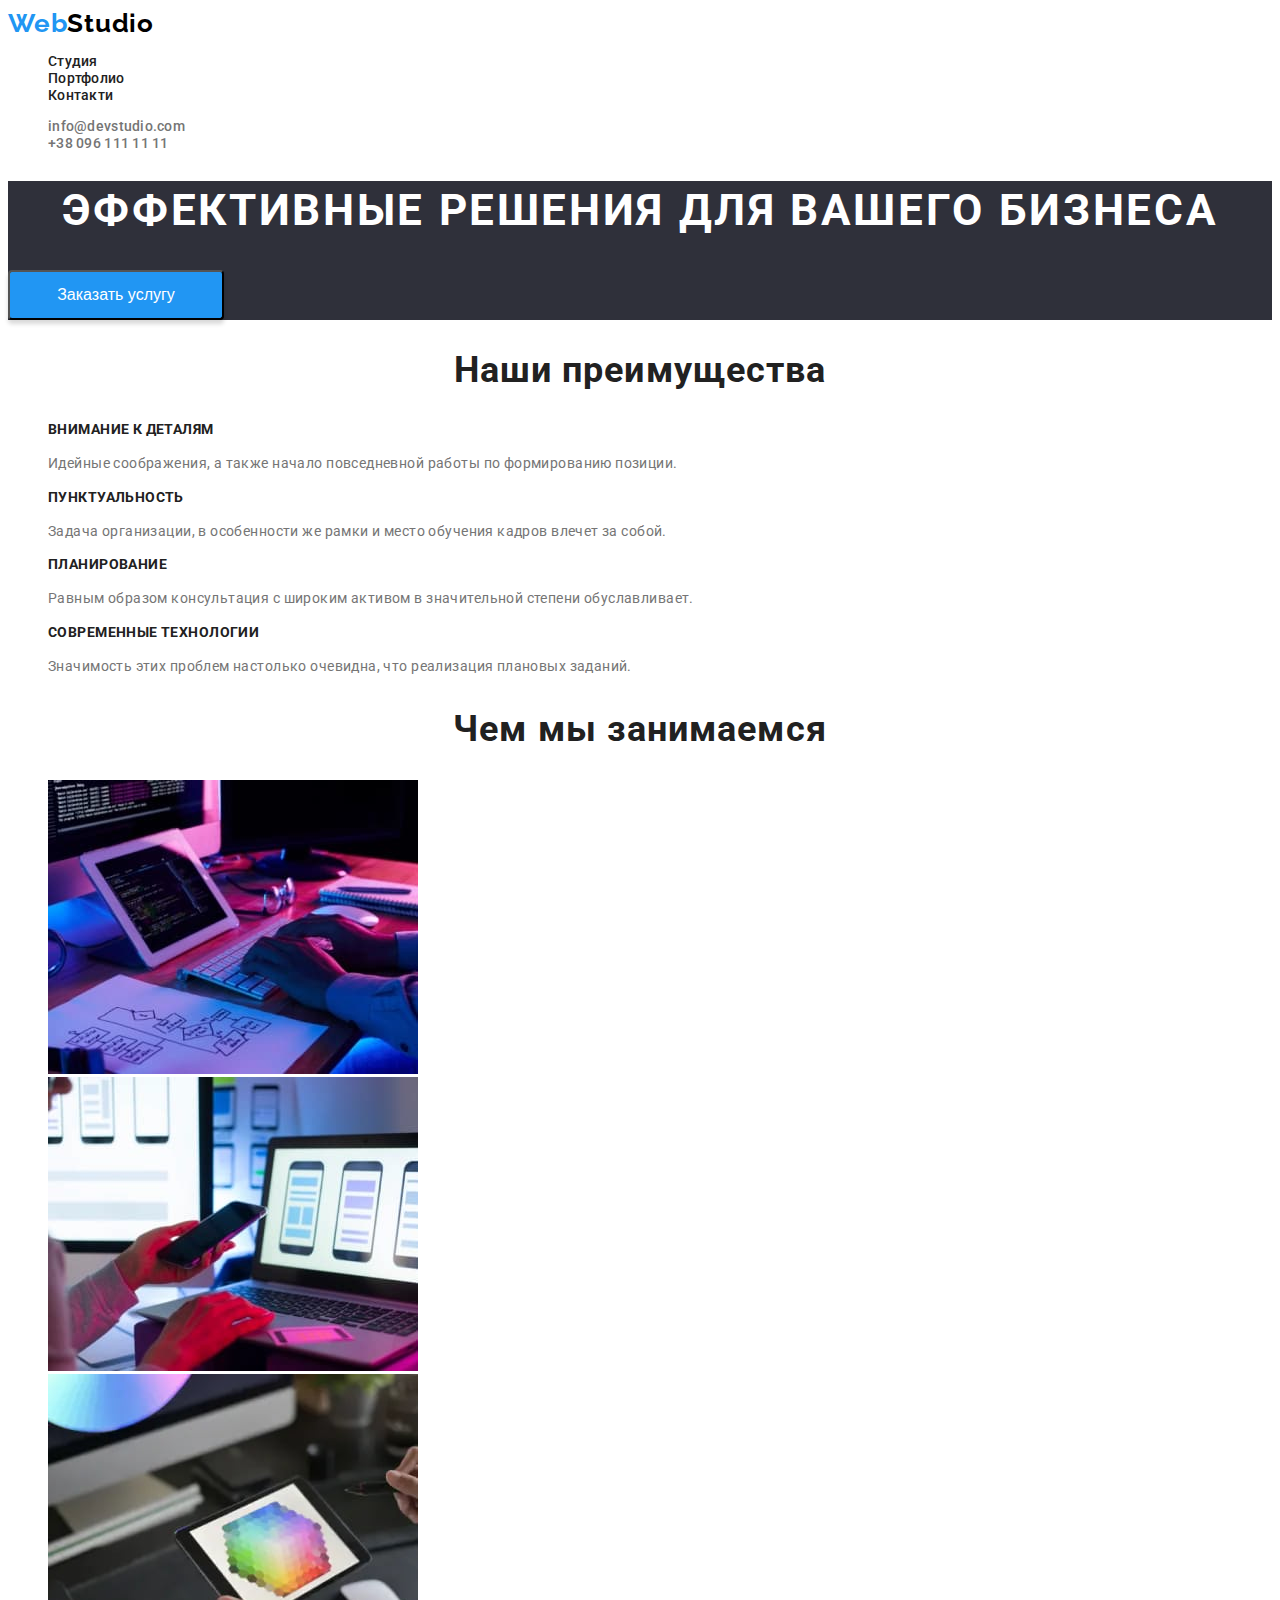
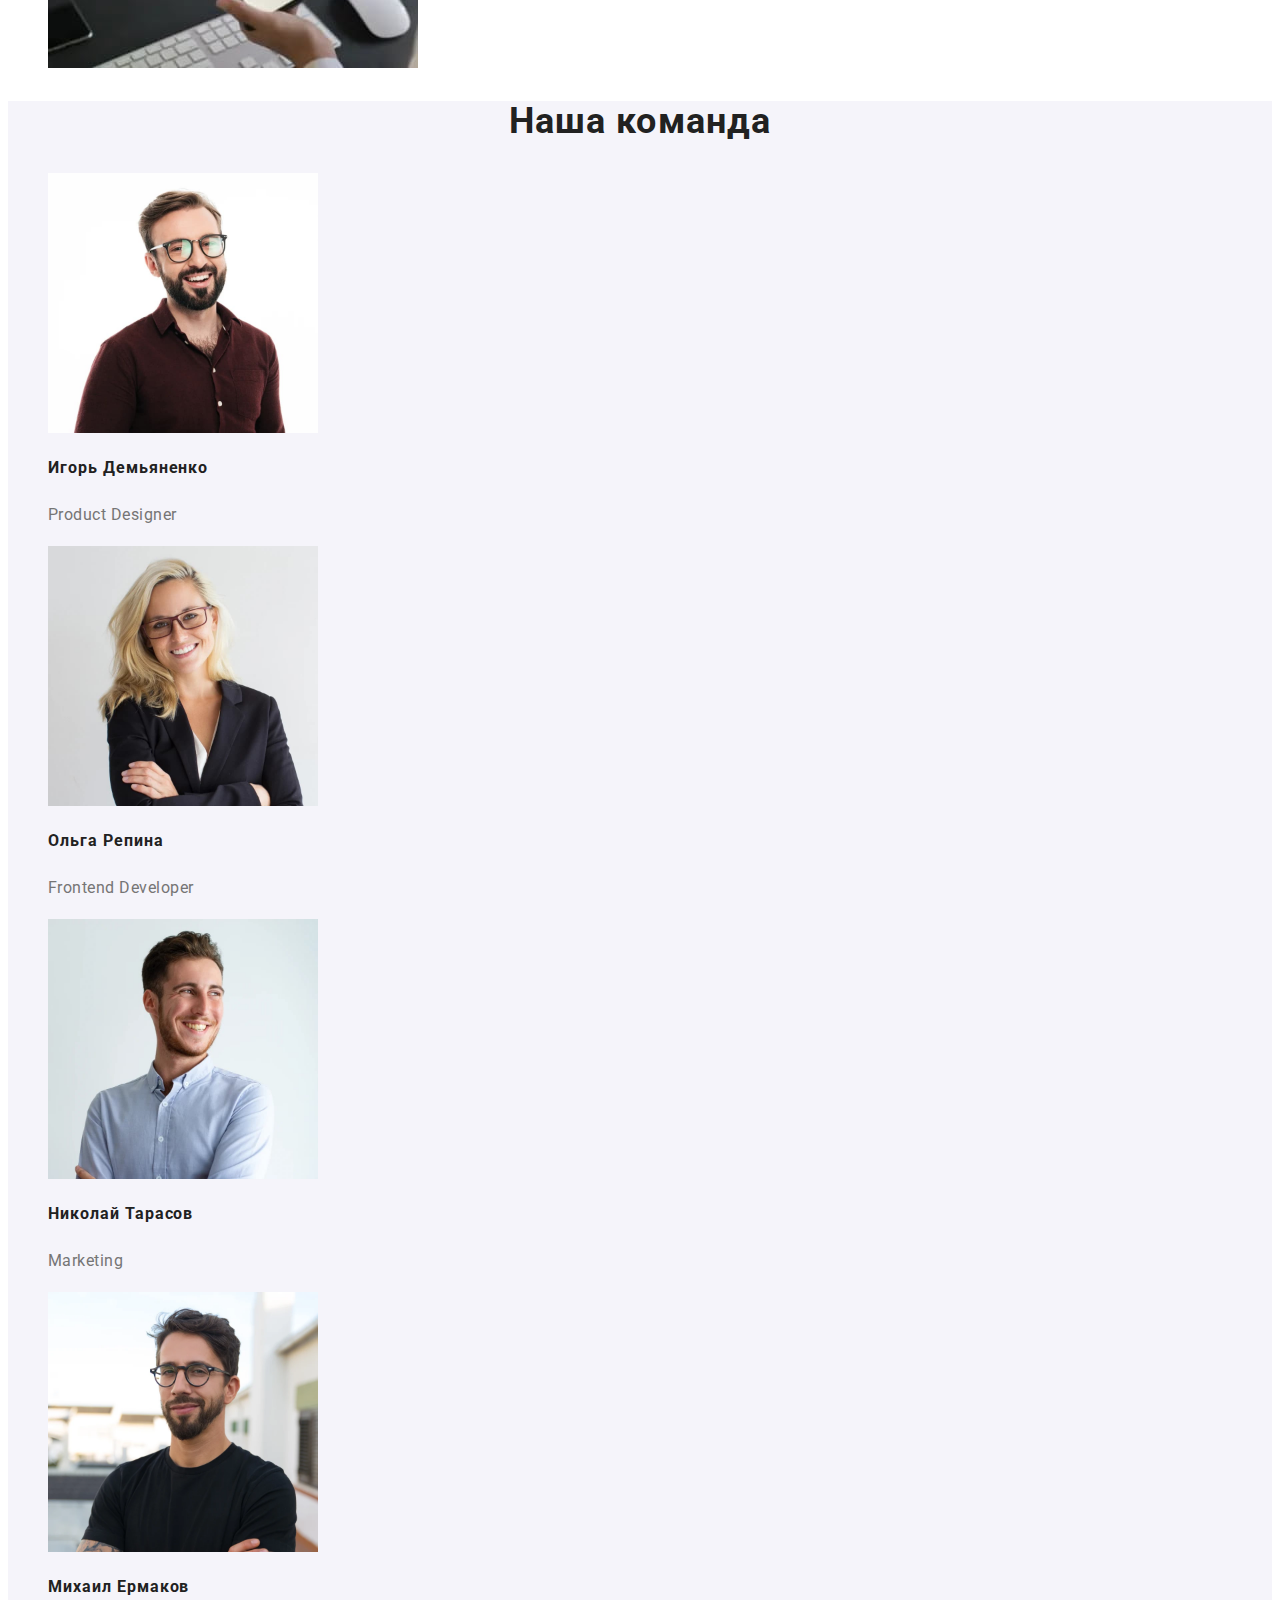
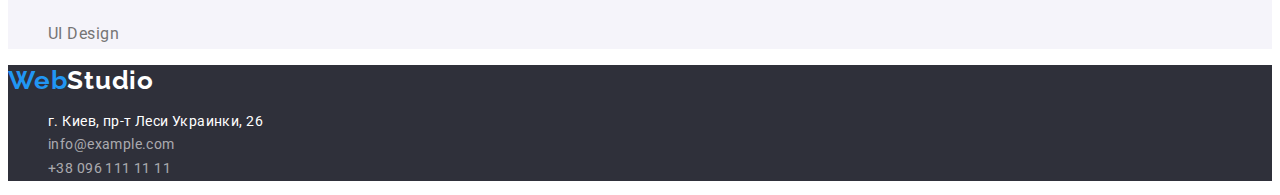
==== commit 3a64cc98: "made changes in the font" ====
--- a/index.html
+++ b/index.html
@@ -8,37 +8,43 @@
         <link rel="preconnect" href="https://fonts.googleapis.com" />
         <link rel="preconnect" href="https://fonts.gstatic.com" crossorigin />
         <link
-            href="https://fonts.googleapis.com/css2?family=Montserrat:wght@400;700&family=Poppins:wght@500&family=Raleway:wght@700&family=Roboto:wght@500;700&display=swap"
+            href="https://fonts.googleapis.com/css2?family=Montserrat:wght@400;700&family=Oleo+Script&family=Poppins:wght@500&family=Raleway:wght@400;700&family=Roboto:wght@400;500;700;900&display=swap"
             rel="stylesheet"
         />
+
         <link rel="stylesheet" href="./css/style.css" />
     </head>
     <body>
         <!--хедер-->
         <header class="header">
             <nav>
-                <a href="./index.html" class="link logo"
+                <a href="" class="logo link"
                     >Web<span class="logo-dark">Studio</span></a
                 >
-                <ul class="list">
+                <ul class="header-nav list">
                     <li class="list-item">
-                        <a class="link menu" href="">Студия</a>
+                        <a class="header-link link" href="">Студия</a>
                     </li>
                     <li class="list-item">
-                        <a class="link menu" href="portfolio.html">Портфолио</a>
+                        <a class="header-link link" href="portfolio.html"
+                            >Портфолио</a
+                        >
                     </li>
                     <li class="list-item">
-                        <a class="link menu" href="">Контакти</a>
-                    </li>
-                </ul>
-                <ul class="list">
-                    <li class="nav-links">
-                        <a class="link" href="mailto:info@devstudio.com">
+                        <a class="header-link link" href="">Контакти</a>
+                    </li>
+                </ul>
+                <ul class="contacts list">
+                    <li class="contacts-iteam">
+                        <a
+                            class="contacts-link link"
+                            href="mailto:info@devstudio.com"
+                        >
                             info@devstudio.com</a
                         >
                     </li>
-                    <li class="nav-links">
-                        <a class="link" href=" +380961111111">
+                    <li class="contacts-iteam">
+                        <a class="contacts-link link" href=" +380961111111">
                             +38 096 111 11 11</a
                         >
                     </li>
@@ -181,21 +187,23 @@
                 Web<span class="logo-white">Studio</span></a
             >
             <address>
-                <ul class="list">
+                <ul class="address list">
                     <li class="item-address">
                         <a
-                            class="link address"
+                            class="address link"
                             href="https://https://goo.gl/maps/Vq8eRykNfUg5gmFL7"
                             >г. Киев, пр-т Леси Украинки, 26</a
                         >
                     </li>
                     <li class="address-item">
-                        <a class="link address" href="mailto:info@example.com"
+                        <a
+                            class="address-link link"
+                            href="mailto:info@example.com"
                             >info@example.com</a
                         >
                     </li>
                     <li class="address-item">
-                        <a class="link address" href="tel:+380961111111"
+                        <a class="address-link link" href="tel:+380961111111"
                             >+38 096 111 11 11</a
                         >
                     </li>
--- a/css/style.css
+++ b/css/style.css
@@ -1,14 +1,13 @@
 :root {
     --accent-color: #2196f3;
     --primary-white-color: #fff;
-    --font-family: 'Roboto', sans-serif;
     --title-font-size: 16px;
     --text-font-size: 14px;
     --priamary-color: #212121;
     --text-color: #757575;
 }
 body {
-    font-family: var(--font-family);
+    font-family: 'Roboto', sans-serif;
     font-size: var(--text-font-size);
     color: var(--accent-color);
 }
@@ -22,8 +21,11 @@
 
 /*--хедер--*/
 .logo {
+    font-family: 'Raleway';
+    font-style: normal;
+    font-weight: 700;
     font-size: 26px;
-    line-height: 1.92;
+    line-height: 1.19;
     letter-spacing: 0.03em;
     color: var(--accent-color);
 }
@@ -37,38 +39,40 @@
     color: #fff;
 }
 
-.list-item .menu {
+.header-link {
+    font-weight: 500;
     font-size: var(--text-font-size);
     line-height: 1.14;
     letter-spacing: 0.02em;
     color: var(--priamary-color);
 }
 
-.nav-link:hover,
-.nav-link:focus {
+.header-link:hover,
+.header-link:focus {
     color: var(--accent-color);
 }
-.link {
+.contacts-link {
     font-size: var(--text-font-size);
     line-height: 1.14;
     letter-spacing: 0.02em;
+    font-weight: 500;
     color: var(--text-color);
 }
-.link:hover,
-.link:focus {
+.contacts-link:hover,
+.contacts-link:focus {
     color: var(--accent-color);
 }
-
 .title {
     color: var(--priamary-color);
     font-size: 32px;
 }
 .button {
-    font-size: var(--text-font-size);
+    font-size: var(--title-font-size);
     text-align: center;
     line-height: 1.6;
     letter-spacing: 0.03em;
     color: var(--priamary-color);
+    font-weight: 500;
 }
 
 .button:hover,
@@ -92,30 +96,30 @@
     line-height: 1.87;
     letter-spacing: 0.03em;
 }
+.portfolio-list-item {
+    width: 370px;
+    height: 404px;
+    background: #ffffff;
+    border: 1px solid #eeeeee;
+}
 
 /*--подвал--*/
 
 footer {
     background-color: #2f303a;
 }
-.logo {
-    color: var(--accent-color);
-    font-family: 'Raleway';
-    font-size: 26px;
-    line-height: 1.19;
-    letter-spacing: 0.03em;
-}
+
 .logo-white {
     color: #fff;
 }
-.item-address .address {
+.address {
     font-size: var(--text-font-size);
     line-height: 1.7;
     letter-spacing: 0.03em;
     color: #ffffff;
     font-style: normal;
 }
-.address-item .link {
+.address-link {
     font-size: var(--text-font-size);
     line-height: 1.7;
     letter-spacing: 0.03em;
@@ -124,6 +128,10 @@
 }
 
 /*--студія--*/
+
+.section-team {
+    background-color: #f5f4fa;
+}
 
 .studio {
     background-color: #2f303a;
